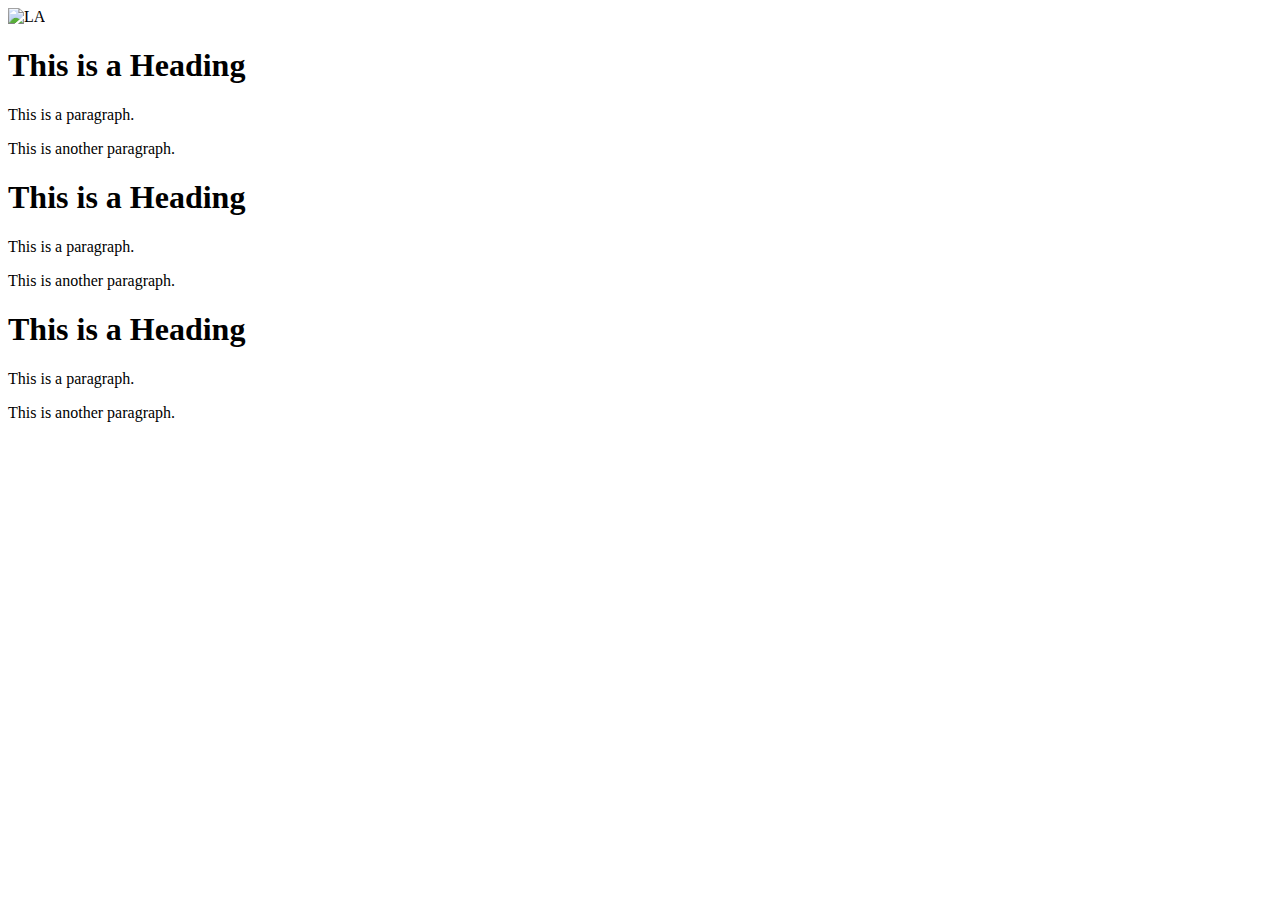
==== index.html @ 2257eb76 "update" ====
<!DOCTYPE html>
<html lang="en">
  <meta charset="UTF-8" />
  <title>Page Title</title>
  <meta name="viewport" content="width=device-width,initial-scale=1" />
  <link rel="stylesheet" href="" />
  <style></style>
  <script src=""></script>
  <body>
    <img src="img_la.jpg" alt="LA" style="width: 100%" />

    <div class="">
      <h1>This is a Heading</h1>
      <p>This is a paragraph.</p>
      <p>This is another paragraph.</p>
    </div>
    <div class="test">
      <h1>This is a Heading</h1>
      <p>This is a paragraph.</p>
      <p>This is another paragraph.</p>
    </div>
    <div class="clone">
      <h1>This is a Heading</h1>
      <p>This is a paragraph.</p>
      <p>This is another paragraph.</p>
    </div>
  </body>
</html>
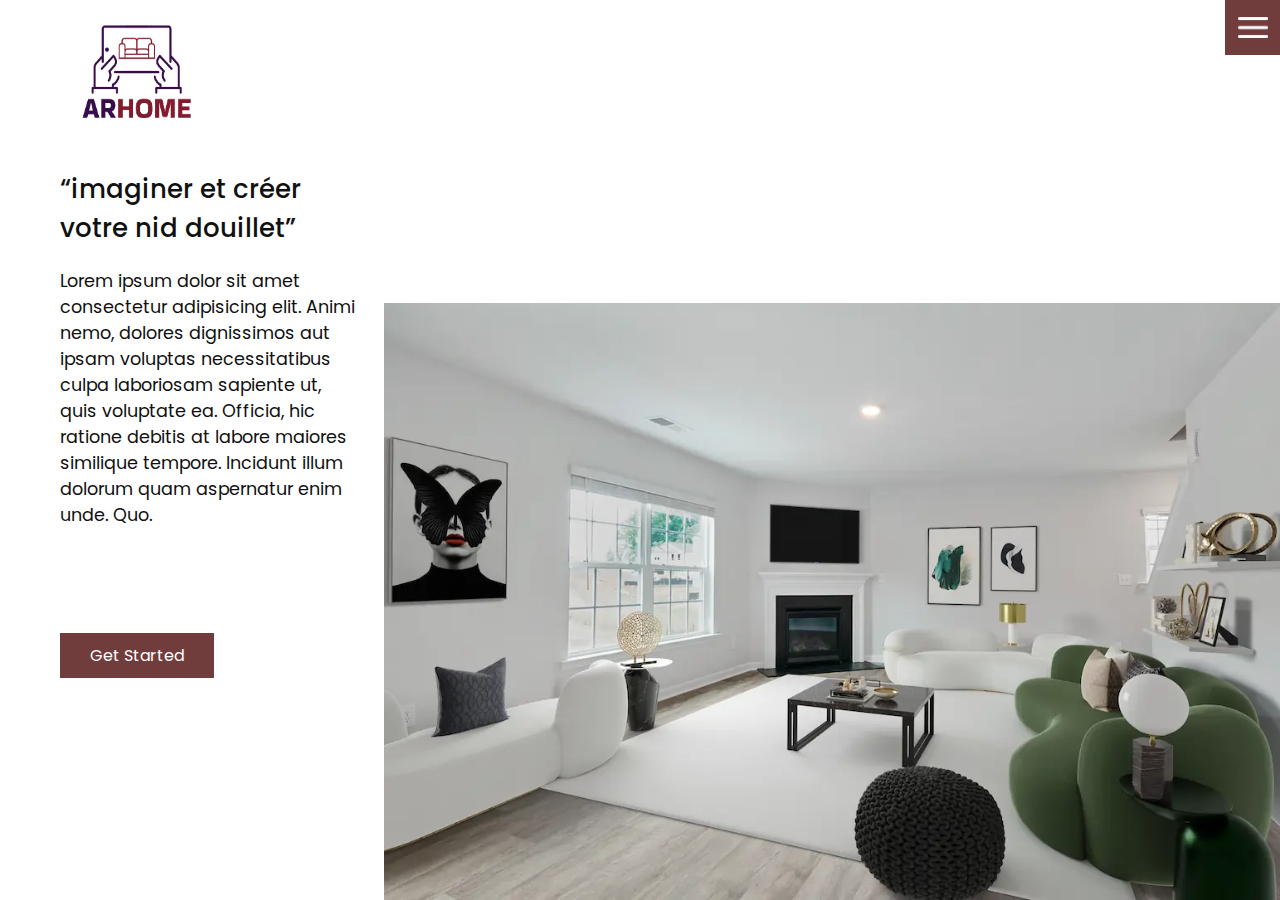
==== commit 312c15e6: "added comment" ====
--- a/index.html
+++ b/index.html
@@ -1,28 +1,65 @@
 <!DOCTYPE html>
 <html lang="en">
-  <meta charset="UTF-8" />
-  <title>Page Title</title>
-  <meta name="viewport" content="width=device-width,initial-scale=1" />
-  <link rel="stylesheet" href="" />
-  <style></style>
-  <script src=""></script>
+  <head>
+    <meta charset="UTF-8" />
+    <meta http-equiv="X-UA-Compatible" content="IE=edge" />
+    <meta name="viewport" content="width=device-width, initial-scale=1.0" />
+    <link rel="stylesheet" href="css/style.css" />
+    <title>AR Home</title>
+  </head>
   <body>
-    <img src="img_la.jpg" alt="LA" style="width: 100%" />
-
-    <div class="">
-      <h1>This is a Heading</h1>
-      <p>This is a paragraph.</p>
-      <p>This is another paragraph.</p>
-    </div>
-    <div class="test">
-      <h1>This is a Heading</h1>
-      <p>This is a paragraph.</p>
-      <p>This is another paragraph.</p>
-    </div>
-    <div class="clone">
-      <h1>This is a Heading</h1>
-      <p>This is a paragraph.</p>
-      <p>This is another paragraph.</p>
-    </div>
+    <header>
+      <div class="logo"><img src="img/logo.png" /></div>
+      <div class="toggle"></div>
+      <div class="navigation">
+        <ul>
+          <li><a href="index.html">Home</a></li>
+          <li><a href="services.html">Services</a></li>
+          <li><a href="results.html">Results</a></li>
+          <li><a href="about.html">About</a></li>
+          <li><a href="contact.html">Contact</a></li>
+        </ul>
+        <div class="social-bar">
+          <ul>
+            <li>
+              <a href="https://facebook.com">
+                <img src="img/facebook1.png" target="_blank" alt="" />
+              </a>
+            </li>
+            <li>
+              <a href="https://twitter.com">
+                <img src="img/twitter.png" target="_blank" alt="" />
+              </a>
+            </li>
+            <li>
+              <a href="https://instagram.com">
+                <img src="img/instagram.png" target="_blank" alt="" />
+              </a>
+            </li>
+            <li>
+              <a href="mailto:arhome@email.com" class="email-icon">
+                <img src="img/mail.png" alt="" />
+              </a>
+            </li>
+          </ul>
+        </div>
+      </div>
+    </header>
+    <section class="home">
+      <img src="img/home.png" class="home-img" alt="" />
+      <div class="home-content">
+        <h1>“imaginer et créer <br />votre nid douillet”</h1>
+        <p>
+          Lorem ipsum dolor sit amet consectetur adipisicing elit. Animi nemo,
+          dolores dignissimos aut ipsam voluptas necessitatibus culpa laboriosam
+          sapiente ut, quis voluptate ea. Officia, hic ratione debitis at labore
+          maiores similique tempore. Incidunt illum dolorum quam aspernatur enim
+          unde. Quo.
+        </p>
+        <a href="contact.html" class="btn">Get Started</a>
+      </div>
+    </section>
+    <script src="js/script.js"></script>
   </body>
 </html>
+<!--hfjghjfhgfjhgj-->
--- a/css/style.css
+++ b/css/style.css
@@ -0,0 +1,334 @@
+@import url("https://fonts.googleapis.com/css2?family=Poppins:wght@400;500;600;700;800;900&display=swap");
+
+:root {
+  --primary-color: #713c3c;
+}
+
+/* BASE STYLES */
+* {
+  box-sizing: border-box;
+  margin: 0;
+  padding: 0;
+}
+
+html,
+body {
+  font-family: "Poppins", sans-serif;
+  color: #111;
+}
+
+h1 {
+  font-size: 26px;
+  font-weight: 500;
+}
+
+p {
+  margin: 20px 0 5px;
+  font-size: 1.1rem;
+}
+
+.title {
+  text-align: center;
+  width: 1100px;
+  margin-top: 70px;
+  margin-bottom: 30px;
+}
+
+.title-results {
+  text-align: center;
+  width: 600px;
+  margin-bottom: 30px;
+}
+
+section {
+  display: flex;
+  flex-direction: column;
+  align-items: center;
+  padding: 60px;
+  margin-top: 60px;
+}
+/*  height: 100vh; */
+
+section.home {
+  flex-direction: row;
+  padding: 110px 60px;
+}
+
+section.results {
+  display: flex;
+  flex-direction: column;
+  align-items: center;
+  padding: 20px;
+  margin-top: 20px;
+}
+
+h2 {
+  font-size: 20px;
+  font-weight: 500;
+  margin-top: 60px;
+}
+
+.service-list {
+  column-count: 3;
+  flex-direction: row;
+  list-style-type: circle;
+  padding: 0 60px 60px;
+}
+
+/* BUTTON */
+.btn {
+  cursor: pointer;
+  display: inline-block;
+  background: var(--primary-color);
+  color: #fff;
+  text-decoration: none;
+  padding: 10px 30px;
+  margin: 100px 0;
+}
+
+.btn:hover {
+  transform: scale(0.98);
+}
+
+/* LOGO */
+.logo {
+  position: absolute;
+  top: 0px;
+  left: 60px;
+  padding-bottom: 10px;
+  z-index: 20;
+}
+.logo img {
+  width: 150px;
+  height: 150px;
+}
+
+/* TOGGLE */
+.toggle {
+  position: fixed;
+  top: 0;
+  right: 0;
+  width: 55px;
+  height: 55px;
+  background: var(--primary-color) url(../img/menu.png);
+  background-size: 30px;
+  background-repeat: no-repeat;
+  background-position: center;
+  z-index: 20;
+  cursor: pointer;
+}
+
+.toggle.active {
+  background: var(--primary-color) url(../img/close.png);
+  background-size: 25px;
+  background-repeat: no-repeat;
+  background-position: center;
+}
+
+/*NAVIGATION*/
+.navigation {
+  position: fixed;
+  top: -100%;
+  width: 100%;
+  height: 100%;
+  background-color: #fff;
+  z-index: 15;
+  display: flex;
+  justify-content: center;
+  align-items: center;
+  transition: all 0.5s ease;
+}
+
+.navigation.active {
+  top: 0;
+}
+
+.navigation ul {
+  position: relative;
+}
+
+.navigation ul li {
+  position: relative;
+  list-style: none;
+  text-align: center;
+}
+
+.navigation ul li a {
+  font-size: 2rem;
+  color: #111;
+  text-decoration: none;
+  font-weight: 300;
+}
+
+.navigation ul li a:hover {
+  color: var(--primary-color);
+}
+
+.navigation .social-bar {
+  position: absolute;
+  top: 0;
+  left: 0;
+  width: 60px;
+  height: 100%;
+  display: flex;
+  justify-content: center;
+  align-items: center;
+}
+
+.navigation .social-bar a img {
+  display: inline-block;
+  width: 25px;
+  margin: 5px 0;
+}
+
+/* HOMEPAGE */
+
+.home-content {
+  position: relative;
+  z-index: 10;
+  max-width: 300px;
+}
+
+.home-img {
+  position: absolute;
+  bottom: 0;
+  right: 0;
+  height: auto;
+  width: 70%;
+}
+
+@media (max-width: 1068px) {
+  .home-img {
+    display: none;
+  }
+  .logo {
+    top: 10px;
+    left: 30px;
+    font-size: 1.5rem;
+  }
+  section {
+    padding: 100px 30px;
+  }
+
+  .navigation ul li a {
+    font-size: 1.5rem;
+  }
+  section.results .title-results {
+    padding: 200px 30px 50px;
+  }
+}
+
+/*RESULTS*/
+
+.mySlides {
+  display: none;
+}
+img {
+  vertical-align: middle;
+}
+.slideshow-container {
+  max-width: 1500px;
+  position: relative;
+  margin: auto;
+}
+/* Next & previous buttons */
+.prev,
+.next {
+  cursor: pointer;
+  position: absolute;
+  top: 45%;
+  width: auto;
+  padding: 16px;
+  margin-top: -22px;
+  color: rgb(240, 224, 224);
+  font-weight: bold;
+  font-size: 38px;
+  transition: 0.6s ease;
+  border-radius: 0 3px 3px 0;
+  user-select: none;
+}
+/* Position the "next button" to the right */
+.next {
+  right: 0;
+  border-radius: 3px 0 0 3px;
+}
+/* On hover, add a black background color with a little bit see-through */
+.prev:hover,
+.next:hover {
+  background-color: var(--primary-color);
+}
+/* Caption text */
+.text {
+  color: var(--primary-color);
+  font-family: "Poppins", sans-serif;
+  font-size: 25px;
+  font-weight: 500;
+  padding: 8px 12px;
+  position: absolute;
+  bottom: 8px;
+  width: 100%;
+  text-align: center;
+}
+
+/* Fading animation */
+.fade {
+  -webkit-animation-name: fade;
+  -webkit-animation-duration: 1.5s;
+  animation-name: fade;
+  animation-duration: 1.5s;
+}
+@-webkit-keyframes fade {
+  from {
+    opacity: 0.4;
+  }
+  to {
+    opacity: 1;
+  }
+}
+@keyframes fade {
+  from {
+    opacity: 0.4;
+  }
+  to {
+    opacity: 1;
+  }
+}
+/* On smaller screens, decrease text size */
+@media only screen and (max-width: 300px) {
+  .prev,
+  .next,
+  .text {
+    font-size: 11px;
+  }
+}
+/*picture changing by hovering*/
+#bedroom {
+  width: 1080px;
+  height: 720px;
+  transition: background-image 1s ease-in-out;
+  background-image: url("/img/bedroom2.png");
+}
+
+#bedroom:hover {
+  background-image: url("/img/bedroom1.png");
+}
+#living-room {
+  width: 1080px;
+  height: 720px;
+  transition: background-image 1s ease-in-out;
+  background-image: url("/img/living2.png");
+}
+
+#living-room:hover {
+  background-image: url("/img/living1.png");
+}
+#dining-room {
+  width: 1080px;
+  height: 720px;
+  transition: background-image 1s ease-in-out;
+  background-image: url("/img/dining2.png");
+}
+
+#dining-room:hover {
+  background-image: url("/img/dining1.png");
+}
